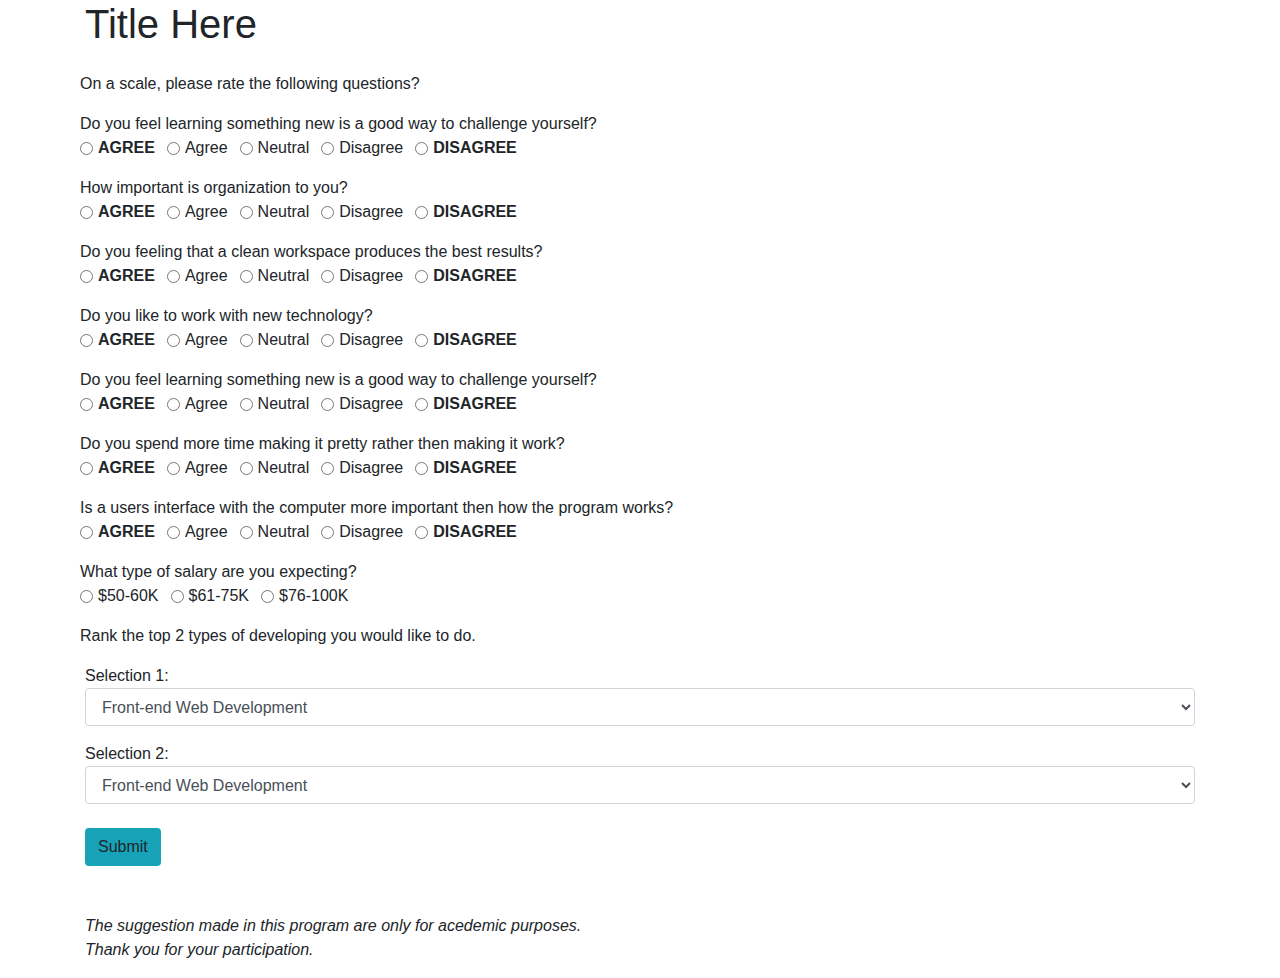
==== survey.html @ e8915353 "add javascript functions preferance to suggester project" ====
<!DOCTYPE html>
<html>
<head>
  <link href="css/bootstrap.css" rel="stylesheet" type="text/css">
  <link href="css/styles.css" rel="stylesheet" type="text/css">
  <script src="js/jquery-3.5.1.js"></script>
  <script src="js/scripts.js"></script>
</head>
<body>
  <div class="container">
    <h1>Title Here</h1>
    <form class="survey">
      <div class="form-row pt-3">
        <div class="">
          <p class="form-check-label">On a scale, please rate the following questions?</p>
        </div>
      </div>
      <div class="form-row pt-3">
        <div class="">
          <p class="form-check-label">Do you feel learning something new is a good way to challenge yourself?</p>
        </div>
      </div>
      <div class="form-row">
        <div class="form-check-inline">
          <input class="form-check-input" type="radio" name="question1" value="5">
          <label class="form-check-label font-weight-bold">AGREE</label>
        </div>
        <div class="form-check-inline">
          <input class="form-check-input" type="radio" name="question1" value="4">
          <label class="form-check-label">Agree</label>
        </div>
        <div class="form-check-inline">
          <input class="form-check-input" type="radio" name="question1" value="3">
          <label class="form-check-label">Neutral</label>
        </div>
        <div class="form-check-inline">
          <input class="form-check-input" type="radio" name="question1" value="2">
          <label class="form-check-label">Disagree</label>
        </div>
        <div class="form-check-inline">
          <input class="form-check-input" type="radio" name="question1" value="1">
          <label class="form-check-label font-weight-bold">DISAGREE</label>
        </div>
      </div>
      <div class="form-row pt-3">
        <div class="">
          <p class="form-check-label">How important is organization to you?</p>
        </div>
      </div>
      <div class="form-row">
        <div class="form-check-inline">
          <input class="form-check-input" type="radio" name="question2" value="5">
          <label class="form-check-label font-weight-bold">AGREE</label>
        </div>
        <div class="form-check-inline">
          <input class="form-check-input" type="radio" name="question2" value="3">
          <label class="form-check-label">Agree</label>
        </div>
        <div class="form-check-inline">
          <input class="form-check-input" type="radio" name="question2" value="3">
          <label class="form-check-label">Neutral</label>
        </div>
        <div class="form-check-inline">
          <input class="form-check-input" type="radio" name="question2" value="2">
          <label class="form-check-label">Disagree</label>
        </div>
        <div class="form-check-inline">
          <input class="form-check-input" type="radio" name="question2" value="1">
          <label class="form-check-label font-weight-bold">DISAGREE</label>
        </div>
      </div>
      <div class="form-row pt-3">
        <div class="">
          <p class="form-check-label">Do you feeling that a clean workspace produces the best results?</p>
        </div>
      </div>
      <div class="form-row">
        <div class="form-check-inline">
          <input class="form-check-input" type="radio" name="question3" value="5">
          <label class="form-check-label font-weight-bold">AGREE</label>
        </div>
        <div class="form-check-inline">
          <input class="form-check-input" type="radio" name="question3" value="3">
          <label class="form-check-label">Agree</label>
        </div>
        <div class="form-check-inline">
          <input class="form-check-input" type="radio" name="question3" value="3">
          <label class="form-check-label">Neutral</label>
        </div>
        <div class="form-check-inline">
          <input class="form-check-input" type="radio" name="question3" value="2">
          <label class="form-check-label">Disagree</label>
        </div>
        <div class="form-check-inline">
          <input class="form-check-input" type="radio" name="question3" value="1">
          <label class="form-check-label font-weight-bold">DISAGREE</label>
        </div>
      </div>
      <div class="form-row pt-3">
        <div class="">
          <p class="form-check-label">Do you like to work with new technology?</p>
        </div>
      </div>
      <div class="form-row">
        <div class="form-check-inline">
          <input class="form-check-input" type="radio" name="question4" value="5">
          <label class="form-check-label font-weight-bold">AGREE</label>
        </div>
        <div class="form-check-inline">
          <input class="form-check-input" type="radio" name="question4" value="3">
          <label class="form-check-label">Agree</label>
        </div>
        <div class="form-check-inline">
          <input class="form-check-input" type="radio" name="question4" value="3">
          <label class="form-check-label">Neutral</label>
        </div>
        <div class="form-check-inline">
          <input class="form-check-input" type="radio" name="question4" value="2">
          <label class="form-check-label">Disagree</label>
        </div>
        <div class="form-check-inline">
          <input class="form-check-input" type="radio" name="question4" value="1">
          <label class="form-check-label font-weight-bold">DISAGREE</label>
        </div>
      </div>
      <div class="form-row pt-3">
        <div class="">
          <p class="form-check-label">Do you feel learning something new is a good way to challenge yourself?</p>
        </div>
      </div>
      <div class="form-row">
        <div class="form-check-inline">
          <input class="form-check-input" type="radio" name="question5" value="5">
          <label class="form-check-label font-weight-bold">AGREE</label>
        </div>
        <div class="form-check-inline">
          <input class="form-check-input" type="radio" name="question5" value="3">
          <label class="form-check-label">Agree</label>
        </div>
        <div class="form-check-inline">
          <input class="form-check-input" type="radio" name="question5" value="3">
          <label class="form-check-label">Neutral</label>
        </div>
        <div class="form-check-inline">
          <input class="form-check-input" type="radio" name="question5" value="2">
          <label class="form-check-label">Disagree</label>
        </div>
        <div class="form-check-inline">
          <input class="form-check-input" type="radio" name="question5" value="1">
          <label class="form-check-label font-weight-bold">DISAGREE</label>
        </div>
      </div>
      <div class="form-row pt-3">
        <div class="">
          <p class="form-check-label">Do you spend more time making it pretty rather then making it work?</p>
        </div>
      </div>
      <div class="form-row">
        <div class="form-check-inline">
          <input class="form-check-input" type="radio" name="question6" value="5">
          <label class="form-check-label font-weight-bold">AGREE</label>
        </div>
        <div class="form-check-inline">
          <input class="form-check-input" type="radio" name="question6" value="3">
          <label class="form-check-label">Agree</label>
        </div>
        <div class="form-check-inline">
          <input class="form-check-input" type="radio" name="question6" value="3">
          <label class="form-check-label">Neutral</label>
        </div>
        <div class="form-check-inline">
          <input class="form-check-input" type="radio" name="question6" value="2">
          <label class="form-check-label">Disagree</label>
        </div>
        <div class="form-check-inline">
          <input class="form-check-input" type="radio" name="question6" value="1">
          <label class="form-check-label font-weight-bold">DISAGREE</label>
        </div>
      </div>
      <div class="form-row pt-3">
        <div class="">
          <p class="form-check-label">Is a users interface with the computer more important then how the program works?</p>
        </div>
      </div>
      <div class="form-row">
        <div class="form-check-inline">
          <input class="form-check-input" type="radio" name="question7" value="5">
          <label class="form-check-label font-weight-bold">AGREE</label>
        </div>
        <div class="form-check-inline">
          <input class="form-check-input" type="radio" name="question7" value="3">
          <label class="form-check-label">Agree</label>
        </div>
        <div class="form-check-inline">
          <input class="form-check-input" type="radio" name="question7" value="3">
          <label class="form-check-label">Neutral</label>
        </div>
        <div class="form-check-inline">
          <input class="form-check-input" type="radio" name="question7" value="2">
          <label class="form-check-label">Disagree</label>
        </div>
        <div class="form-check-inline">
          <input class="form-check-input" type="radio" name="question7" value="1">
          <label class="form-check-label font-weight-bold">DISAGREE</label>
        </div>
      </div>
      <div class="form-row pt-3">
        <div class="">
          <p class="form-check-label">What type of salary are you expecting?</p>
        </div>
      </div>
      <div class="form-row">
        <div class="form-check-inline">
          <input class="form-check-input" type="radio" name="salary" value="1">
          <label class="form-check-label" >$50-60K</label>
        </div>
        <div class="form-check-inline">
          <input class="form-check-input" type="radio" name="salary" value="2">
          <label class="form-check-label" >$61-75K</label>
        </div>
        <div class="form-check-inline">
          <input class="form-check-input" type="radio" name="salary" value="3">
          <label class="form-check-label" >$76-100K</label>
        </div>
      </div>
      <div class="form-row pt-3">
        <div class="">
          <p class="form-check-label">Rank the top 2 types of developing you would like to do.</p>
        </div>
      </div>
      <div class="pt-3">
        <p class="form-check-label">Selection 1:</p>
        <div class="">
          <select class="form-control" id="first">
            <option value="6">Front-end Web Development</option>
            <option value="5">Back-end Web Development</option>
            <option value="4">Mobile Development</option>
            <option value="3">Game Development</option>
            <option value="2">Desktop Application Development</option>
            <option value="1">System Development</option>
          </select>
        </div>
      </div>
      <div class="pt-3">
        <p class="form-check-label">Selection 2:</p>
        <div class="">
          <select class="form-control" id="second">
            <option value="6">Front-end Web Development</option>
            <option value="5">Back-end Web Development</option>
            <option value="4">Mobile Development</option>
            <option value="3">Game Development</option>
            <option value="2">Desktop Application Development</option>
            <option value="1">System Development</option>
          </select>
        </div>
      </div>

      <button type="submit" class="btn bg-info mt-4">Submit</button>
      <p class="pt-5 font-italic">The suggestion made in this program are only for acedemic purposes.</br>Thank you for your participation.</p>
    </form>
    <div id="language">
      <p>Your starter language should be <span id="suggested-language"></span>.</p>
      <p>Please follow the links below to read more about your suggested programs</p>
      <ul>
        <li><a href=""></a>JavaScript</li>
        <li><a href=""></a>Python</li>
        <li><a href=""></a>Ruby</li>
        <li><a href=""></a>Java</li>
        <li><a href=""></a>PHP</li>
        <li><a href=""></a>C#</li>
        <li><a href=""></a>Go</li>
      </ul>
    </div>
  </div>
</body>
</html>
---- css/styles.css ----
#language {
  display: none;
}
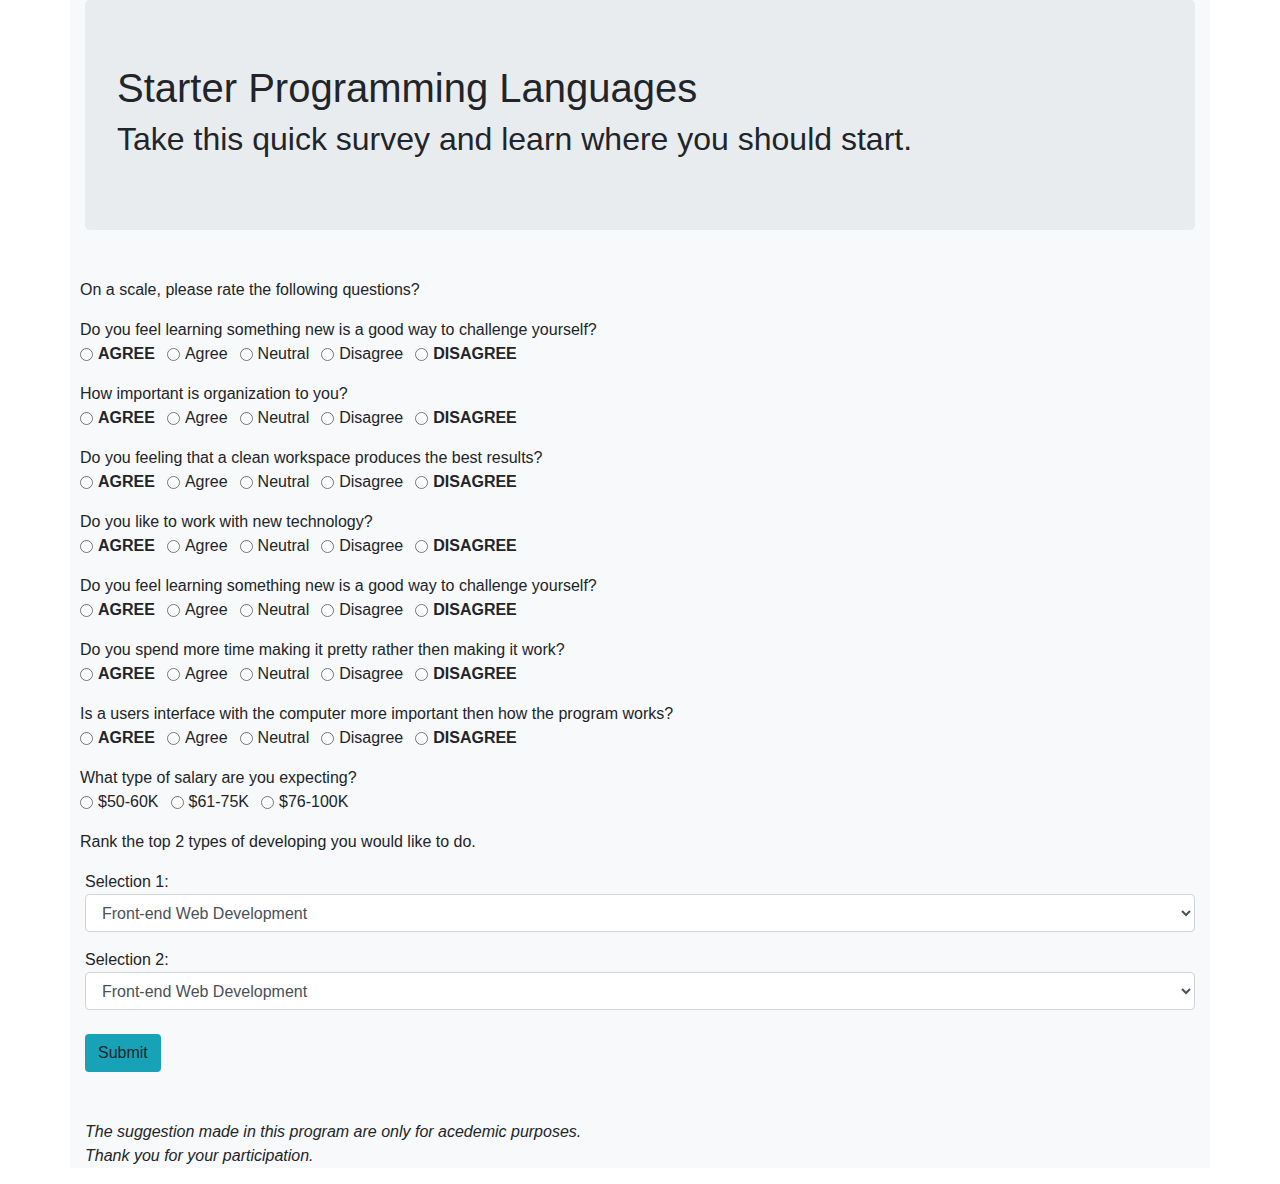
==== commit 5ca2d891: "add links to other training in suggester project" ====
--- a/survey.html
+++ b/survey.html
@@ -5,11 +5,15 @@
   <link href="css/styles.css" rel="stylesheet" type="text/css">
   <script src="js/jquery-3.5.1.js"></script>
   <script src="js/scripts.js"></script>
+  <title>Language Suggester</title>
 </head>
 <body>
-  <div class="container">
-    <h1>Title Here</h1>
-    <form class="survey">
+  <div class="container bg-light">
+    <div class="jumbotron">
+      <h1>Starter Programming Languages</h1>
+      <h2>Take this quick survey and learn where you should start.</h2>
+    </div>
+    <form class="survey ">
       <div class="form-row pt-3">
         <div class="">
           <p class="form-check-label">On a scale, please rate the following questions?</p>
@@ -232,12 +236,12 @@
         <p class="form-check-label">Selection 1:</p>
         <div class="">
           <select class="form-control" id="first">
-            <option value="6">Front-end Web Development</option>
-            <option value="5">Back-end Web Development</option>
-            <option value="4">Mobile Development</option>
-            <option value="3">Game Development</option>
-            <option value="2">Desktop Application Development</option>
-            <option value="1">System Development</option>
+            <option value="1">Front-end Web Development</option>
+            <option value="2">Back-end Web Development</option>
+            <option value="3">Mobile Development</option>
+            <option value="4">Game Development</option>
+            <option value="5">Desktop Application Development</option>
+            <option value="6">System Development</option>
           </select>
         </div>
       </div>
@@ -245,12 +249,12 @@
         <p class="form-check-label">Selection 2:</p>
         <div class="">
           <select class="form-control" id="second">
-            <option value="6">Front-end Web Development</option>
-            <option value="5">Back-end Web Development</option>
-            <option value="4">Mobile Development</option>
-            <option value="3">Game Development</option>
-            <option value="2">Desktop Application Development</option>
-            <option value="1">System Development</option>
+            <option value="1">Front-end Web Development</option>
+            <option value="2">Back-end Web Development</option>
+            <option value="3">Mobile Development</option>
+            <option value="4">Game Development</option>
+            <option value="5">Desktop Application Development</option>
+            <option value="6">System Development</option>
           </select>
         </div>
       </div>
@@ -259,16 +263,16 @@
       <p class="pt-5 font-italic">The suggestion made in this program are only for acedemic purposes.</br>Thank you for your participation.</p>
     </form>
     <div id="language">
-      <p>Your starter language should be <span id="suggested-language"></span>.</p>
+      <p> <span id="suggested-language"></span></p>
       <p>Please follow the links below to read more about your suggested programs</p>
       <ul>
-        <li><a href=""></a>JavaScript</li>
-        <li><a href=""></a>Python</li>
-        <li><a href=""></a>Ruby</li>
-        <li><a href=""></a>Java</li>
-        <li><a href=""></a>PHP</li>
-        <li><a href=""></a>C#</li>
-        <li><a href=""></a>Go</li>
+        <li><a href="https://www.w3schools.com/js/default.asp"></a>JavaScript</li>
+        <li><a href="https://www.w3schools.com/python/default.asp"></a>Python</li>
+        <li><a href="https://www.ruby-lang.org/en/"></a>Ruby</li>
+        <li><a href="https://www.w3schools.com/java/java_intro.asp"></a>Java</li>
+        <li><a href="https://www.w3schools.com/php/default.asp"></a>PHP</li>
+        <li><a href="https://www.w3schools.com/cs/default.asp"></a>C#</li>
+        <li><a href="https://golang.org/"></a>Go</li>
       </ul>
     </div>
   </div>
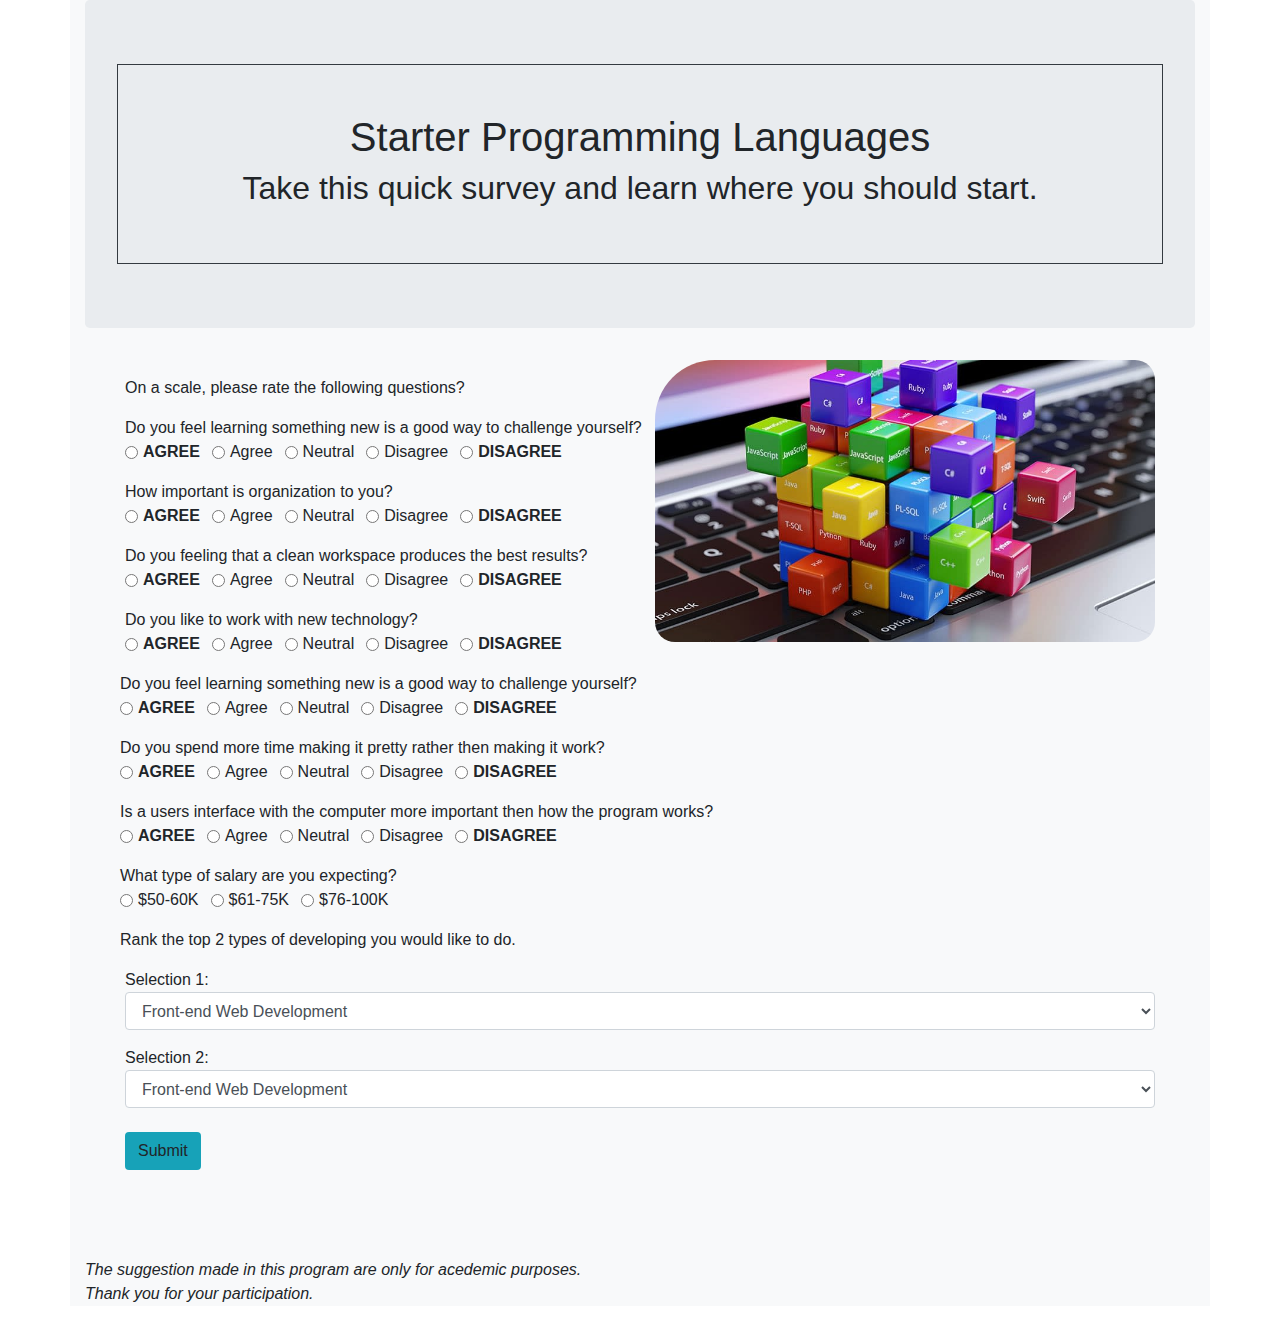
==== commit f672b7ee: "add images and styling to suggester project" ====
--- a/survey.html
+++ b/survey.html
@@ -10,10 +10,13 @@
 <body>
   <div class="container bg-light">
     <div class="jumbotron">
-      <h1>Starter Programming Languages</h1>
-      <h2>Take this quick survey and learn where you should start.</h2>
+      <div class="border border-dark text-center p-5">
+        <h1>Starter Programming Languages</h1>
+        <h2>Take this quick survey and learn where you should start.</h2>
+      </div>
     </div>
-    <form class="survey ">
+    <form class="survey">
+      <img src="img/programming.jpg" class="image">
       <div class="form-row pt-3">
         <div class="">
           <p class="form-check-label">On a scale, please rate the following questions?</p>
@@ -260,21 +263,26 @@
       </div>
 
       <button type="submit" class="btn bg-info mt-4">Submit</button>
-      <p class="pt-5 font-italic">The suggestion made in this program are only for acedemic purposes.</br>Thank you for your participation.</p>
+      
     </form>
+    
     <div id="language">
+      
       <p> <span id="suggested-language"></span></p>
-      <p>Please follow the links below to read more about your suggested programs</p>
+      <p>Please follow the links below to read more about your suggested programs.</p>
+      <img src="img/coding.png" class="coding">
       <ul>
-        <li><a href="https://www.w3schools.com/js/default.asp"></a>JavaScript</li>
-        <li><a href="https://www.w3schools.com/python/default.asp"></a>Python</li>
-        <li><a href="https://www.ruby-lang.org/en/"></a>Ruby</li>
-        <li><a href="https://www.w3schools.com/java/java_intro.asp"></a>Java</li>
-        <li><a href="https://www.w3schools.com/php/default.asp"></a>PHP</li>
-        <li><a href="https://www.w3schools.com/cs/default.asp"></a>C#</li>
-        <li><a href="https://golang.org/"></a>Go</li>
+        <li><a href="https://www.w3schools.com/js/default.asp">JavaScript</a></li>
+        <li><a href="https://www.w3schools.com/python/default.asp">Python</a></li>
+        <li><a href="https://www.ruby-lang.org/en/">Ruby</a></li>
+        <li><a href="https://www.w3schools.com/java/java_intro.asp">Java</a></li>
+        <li><a href="https://www.w3schools.com/php/default.asp">PHP</a></li>
+        <li><a href="https://www.w3schools.com/cs/default.asp">C#</a></li>
+        <li><a href="https://golang.org/">Go</a></li>
       </ul>
+      
     </div>
+    <p class="pt-5 font-italic">The suggestion made in this program are only for acedemic purposes.</br>Thank you for your participation.</p>
   </div>
 </body>
 </html>--- a/css/styles.css
+++ b/css/styles.css
@@ -1,3 +1,20 @@
 #language {
   display: none;
+  padding: 0 60px 60px 60px;
 }
+
+.survey {
+  padding: 0 40px 40px 40px;
+}
+
+.image {
+  float: right;
+  width: 500px;
+  border-radius: 60px 20px 20px 20px;
+}
+
+.coding {
+  float: right;
+  width: 400px;
+  border-radius: 60px 20px 20px 20px;
+}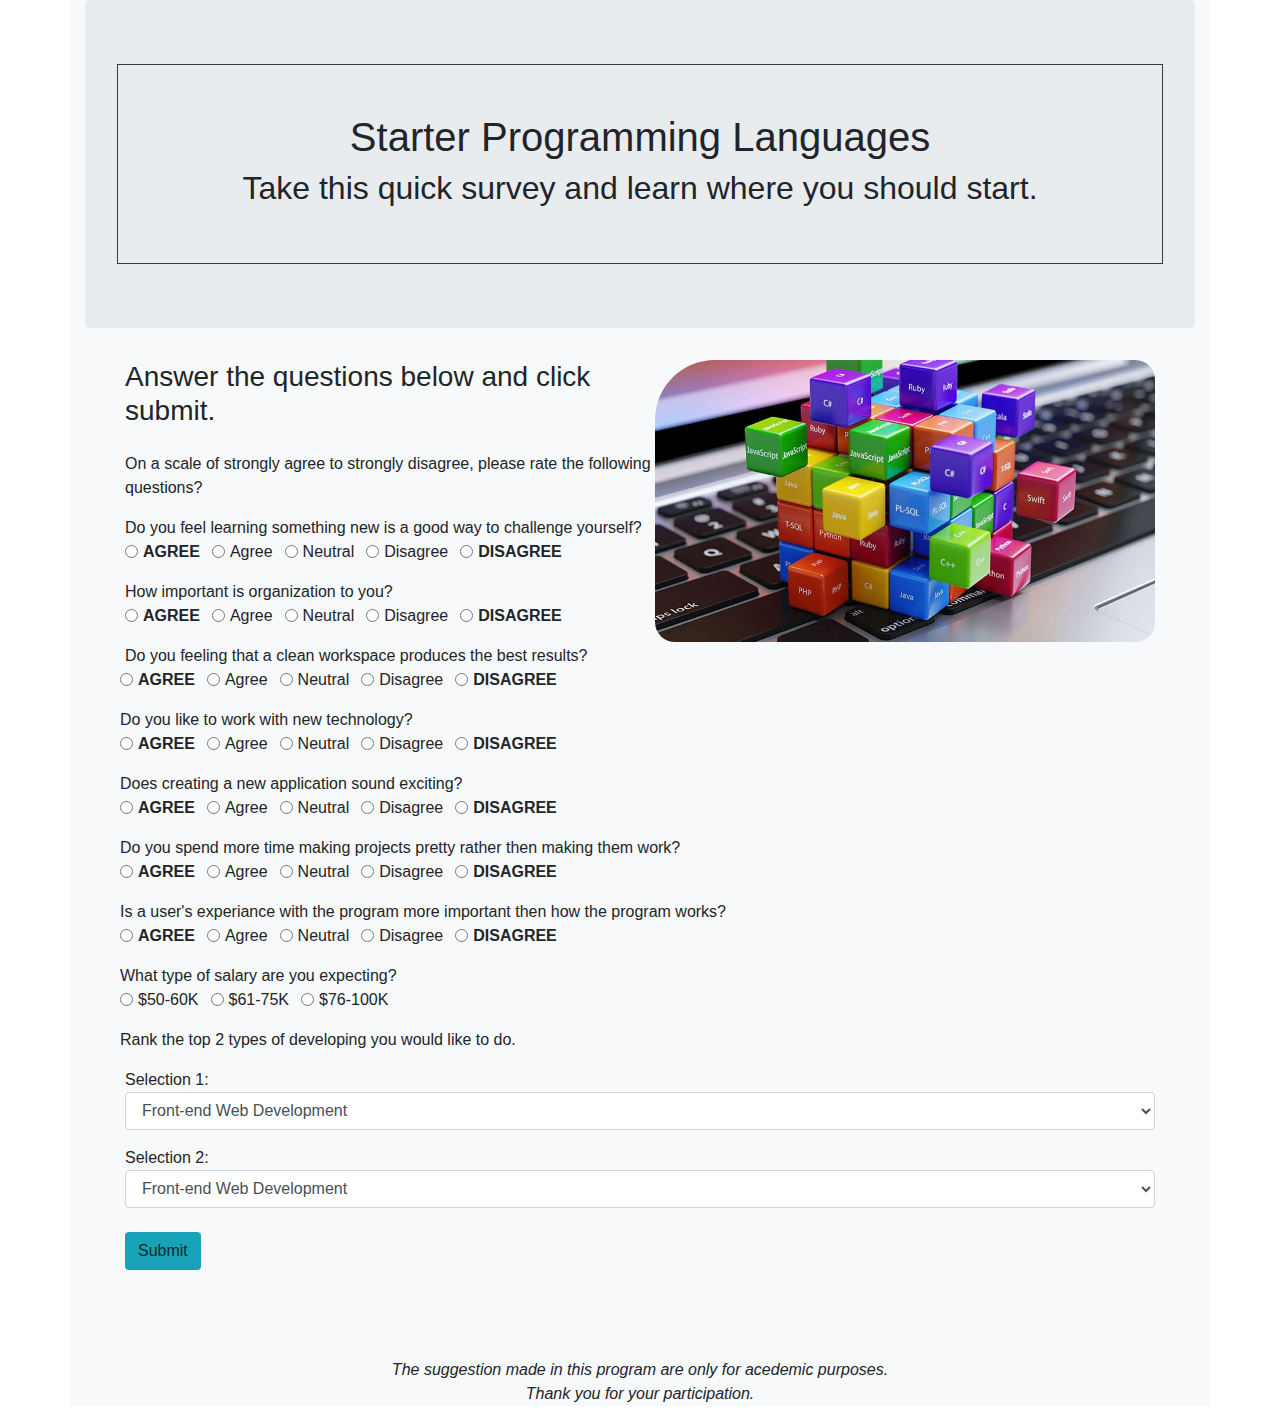
==== commit 4f4eadae: "add final touches before submission to suggester project" ====
--- a/survey.html
+++ b/survey.html
@@ -17,9 +17,10 @@
     </div>
     <form class="survey">
       <img src="img/programming.jpg" class="image">
-      <div class="form-row pt-3">
-        <div class="">
-          <p class="form-check-label">On a scale, please rate the following questions?</p>
+      <h3>Answer the questions below and click submit.</h3>
+      <div class="form-row pt-3">
+        <div class="">
+          <p class="form-check-label">On a scale of strongly agree to strongly disagree, please rate the following questions?</p>
         </div>
       </div>
       <div class="form-row pt-3">
@@ -132,7 +133,7 @@
       </div>
       <div class="form-row pt-3">
         <div class="">
-          <p class="form-check-label">Do you feel learning something new is a good way to challenge yourself?</p>
+          <p class="form-check-label">Does creating a new application sound exciting?</p>
         </div>
       </div>
       <div class="form-row">
@@ -159,7 +160,7 @@
       </div>
       <div class="form-row pt-3">
         <div class="">
-          <p class="form-check-label">Do you spend more time making it pretty rather then making it work?</p>
+          <p class="form-check-label">Do you spend more time making projects pretty rather then making them work?</p>
         </div>
       </div>
       <div class="form-row">
@@ -186,7 +187,7 @@
       </div>
       <div class="form-row pt-3">
         <div class="">
-          <p class="form-check-label">Is a users interface with the computer more important then how the program works?</p>
+          <p class="form-check-label">Is a user's experiance with the program more important then how the program works?</p>
         </div>
       </div>
       <div class="form-row">
@@ -263,11 +264,9 @@
       </div>
 
       <button type="submit" class="btn bg-info mt-4">Submit</button>
-      
     </form>
-    
     <div id="language">
-      
+      <h3>Here are your results:</h3>
       <p> <span id="suggested-language"></span></p>
       <p>Please follow the links below to read more about your suggested programs.</p>
       <img src="img/coding.png" class="coding">
@@ -280,9 +279,8 @@
         <li><a href="https://www.w3schools.com/cs/default.asp">C#</a></li>
         <li><a href="https://golang.org/">Go</a></li>
       </ul>
-      
     </div>
-    <p class="pt-5 font-italic">The suggestion made in this program are only for acedemic purposes.</br>Thank you for your participation.</p>
+    <p class="pt-5 font-italic text-center">The suggestion made in this program are only for acedemic purposes.</br>Thank you for your participation.</p>
   </div>
 </body>
 </html>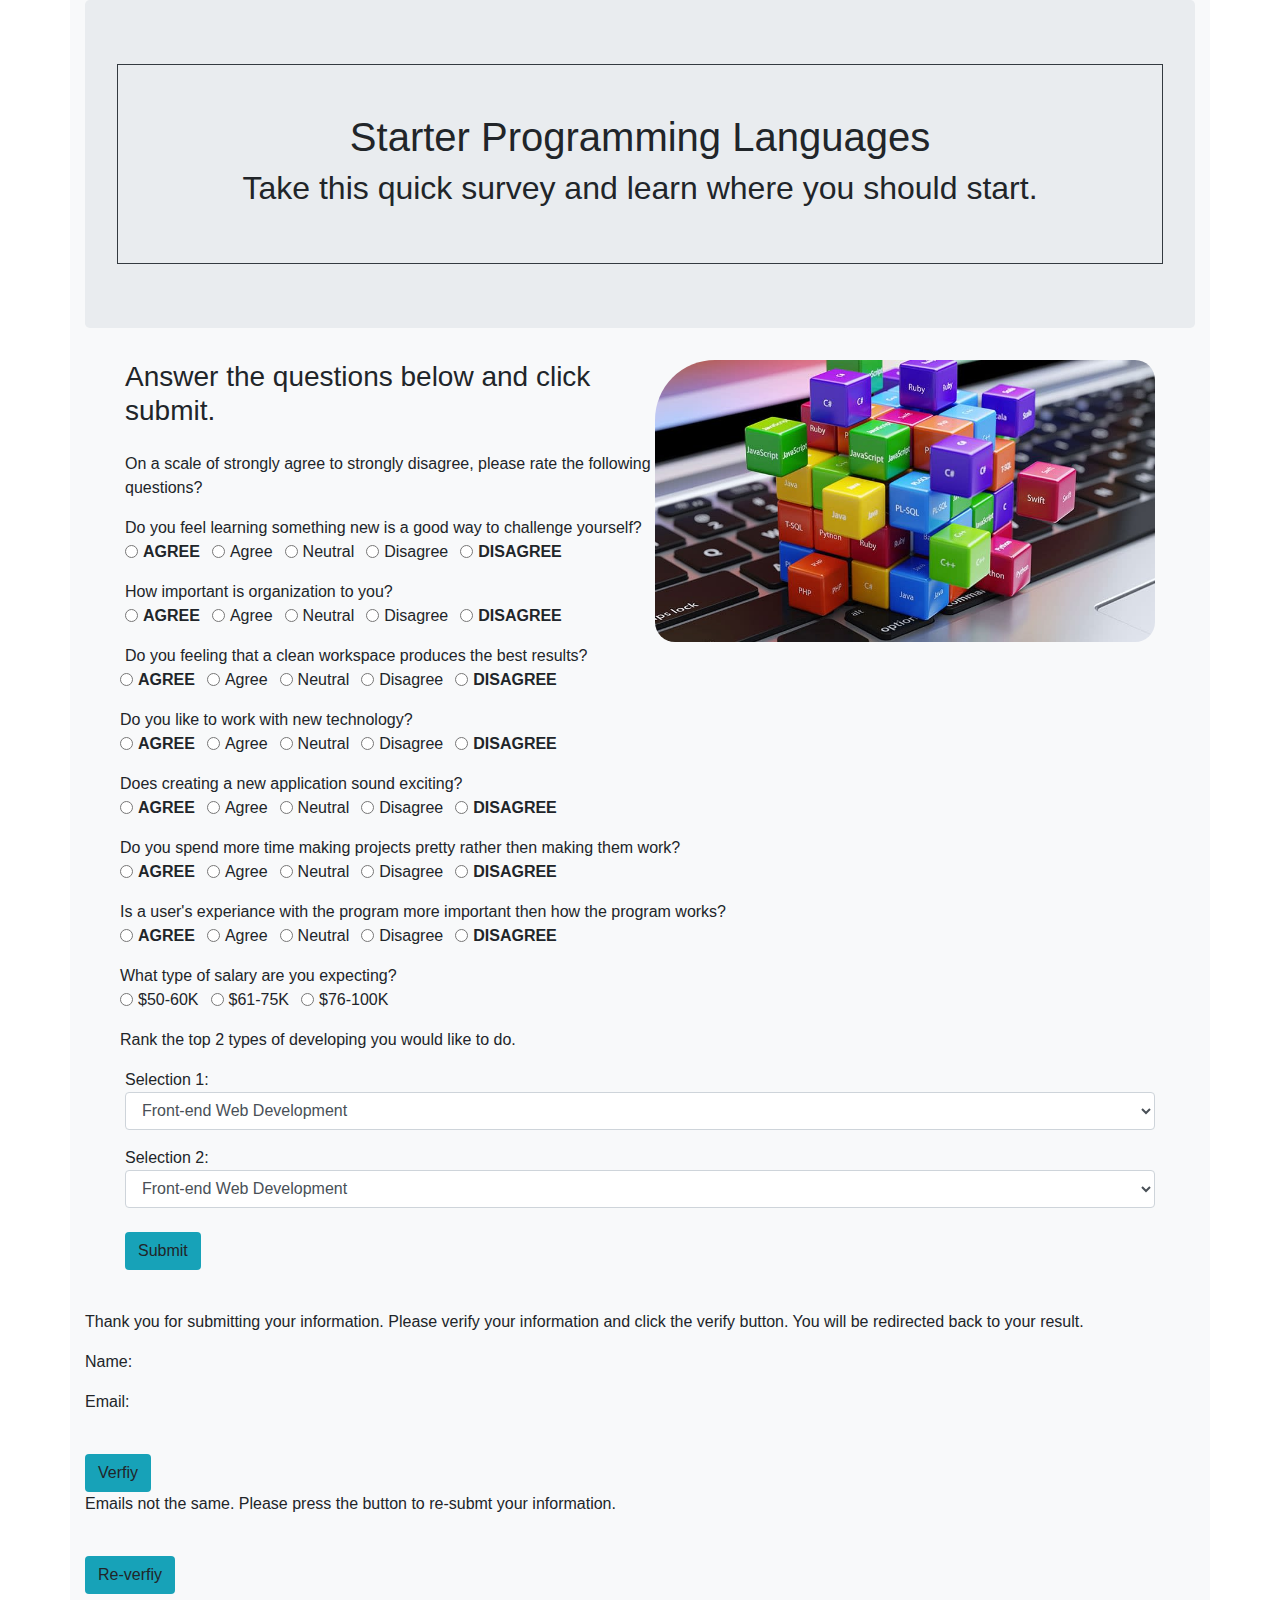
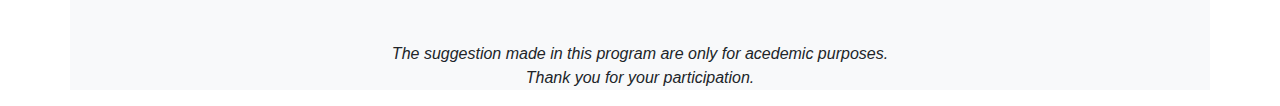
==== commit 49a6dbb9: "add name and email to html and send project" ====
--- a/survey.html
+++ b/survey.html
@@ -265,21 +265,58 @@
 
       <button type="submit" class="btn bg-info mt-4">Submit</button>
     </form>
-    <div id="language">
-      <h3>Here are your results:</h3>
-      <p> <span id="suggested-language"></span></p>
-      <p>Please follow the links below to read more about your suggested programs.</p>
-      <img src="img/coding.png" class="coding">
-      <ul>
-        <li><a href="https://www.w3schools.com/js/default.asp">JavaScript</a></li>
-        <li><a href="https://www.w3schools.com/python/default.asp">Python</a></li>
-        <li><a href="https://www.ruby-lang.org/en/">Ruby</a></li>
-        <li><a href="https://www.w3schools.com/java/java_intro.asp">Java</a></li>
-        <li><a href="https://www.w3schools.com/php/default.asp">PHP</a></li>
-        <li><a href="https://www.w3schools.com/cs/default.asp">C#</a></li>
-        <li><a href="https://golang.org/">Go</a></li>
-      </ul>
-    </div>
+    <form id="language">
+      <div>
+        <h3>Here are your results:</h3>
+        <p> <span id="suggested-language"></span></p>
+        <p>Please follow the links below to read more about your suggested programs.</p>
+        <img src="img/coding.png" class="coding">
+        <ul>
+          <li><a href="https://www.w3schools.com/js/default.asp">JavaScript</a></li>
+          <li><a href="https://www.w3schools.com/python/default.asp">Python</a></li>
+          <li><a href="https://www.ruby-lang.org/en/">Ruby</a></li>
+          <li><a href="https://www.w3schools.com/java/java_intro.asp">Java</a></li>
+          <li><a href="https://www.w3schools.com/php/default.asp">PHP</a></li>
+          <li><a href="https://www.w3schools.com/cs/default.asp">C#</a></li>
+          <li><a href="https://golang.org/">Go</a></li>
+        </ul>
+      </div>
+      <div>
+        <p>If you would like further information, please fill out the information below. You will be redirected back to this page once you have verified.</p>
+        <div class="form-group">
+          <label for="first-name">First Name:</label>
+          <input id="first-name" class="form-control" type="text">
+        </div>
+        <div class="form-group">
+          <label for="last-name">Last Name:</label>
+          <input id="last-name" class="form-control" type="text">
+        </div>
+        <div class="form-group">
+          <label for="email">Email:</label>
+          <input id="email" class="form-control" type="text">
+        </div>
+        <div class="form-group">
+          <label for="email-2">Re-enter Email:</label>
+          <input id="email-2" class="form-control" type="text">
+        </div>
+      </div>
+      <button type="submit" class="btn bg-info mt-4">Verfiy</button>
+      <button onClick="window.location.reload();">Try Again</button>
+    </form>
+    <form id="verify">
+      <div >
+        <p>Thank you for submitting your information. Please verify your information and click the verify button. You will be redirected back to your result.</p>
+        <p>Name: <span id="full-name"></span></p>
+        <p>Email: <span id="verified-email"></span></p>
+        <button type="submit" class="btn bg-info mt-4">Verfiy</button>
+      </div>
+    </form>
+    <form id="not-valid">
+      <div>
+        <p>Emails not the same. Please press the button to re-submt your information.</p>
+        <button type="submit" class="btn bg-info mt-4">Re-verfiy</button>
+      </div>
+    </form>
     <p class="pt-5 font-italic text-center">The suggestion made in this program are only for acedemic purposes.</br>Thank you for your participation.</p>
   </div>
 </body>
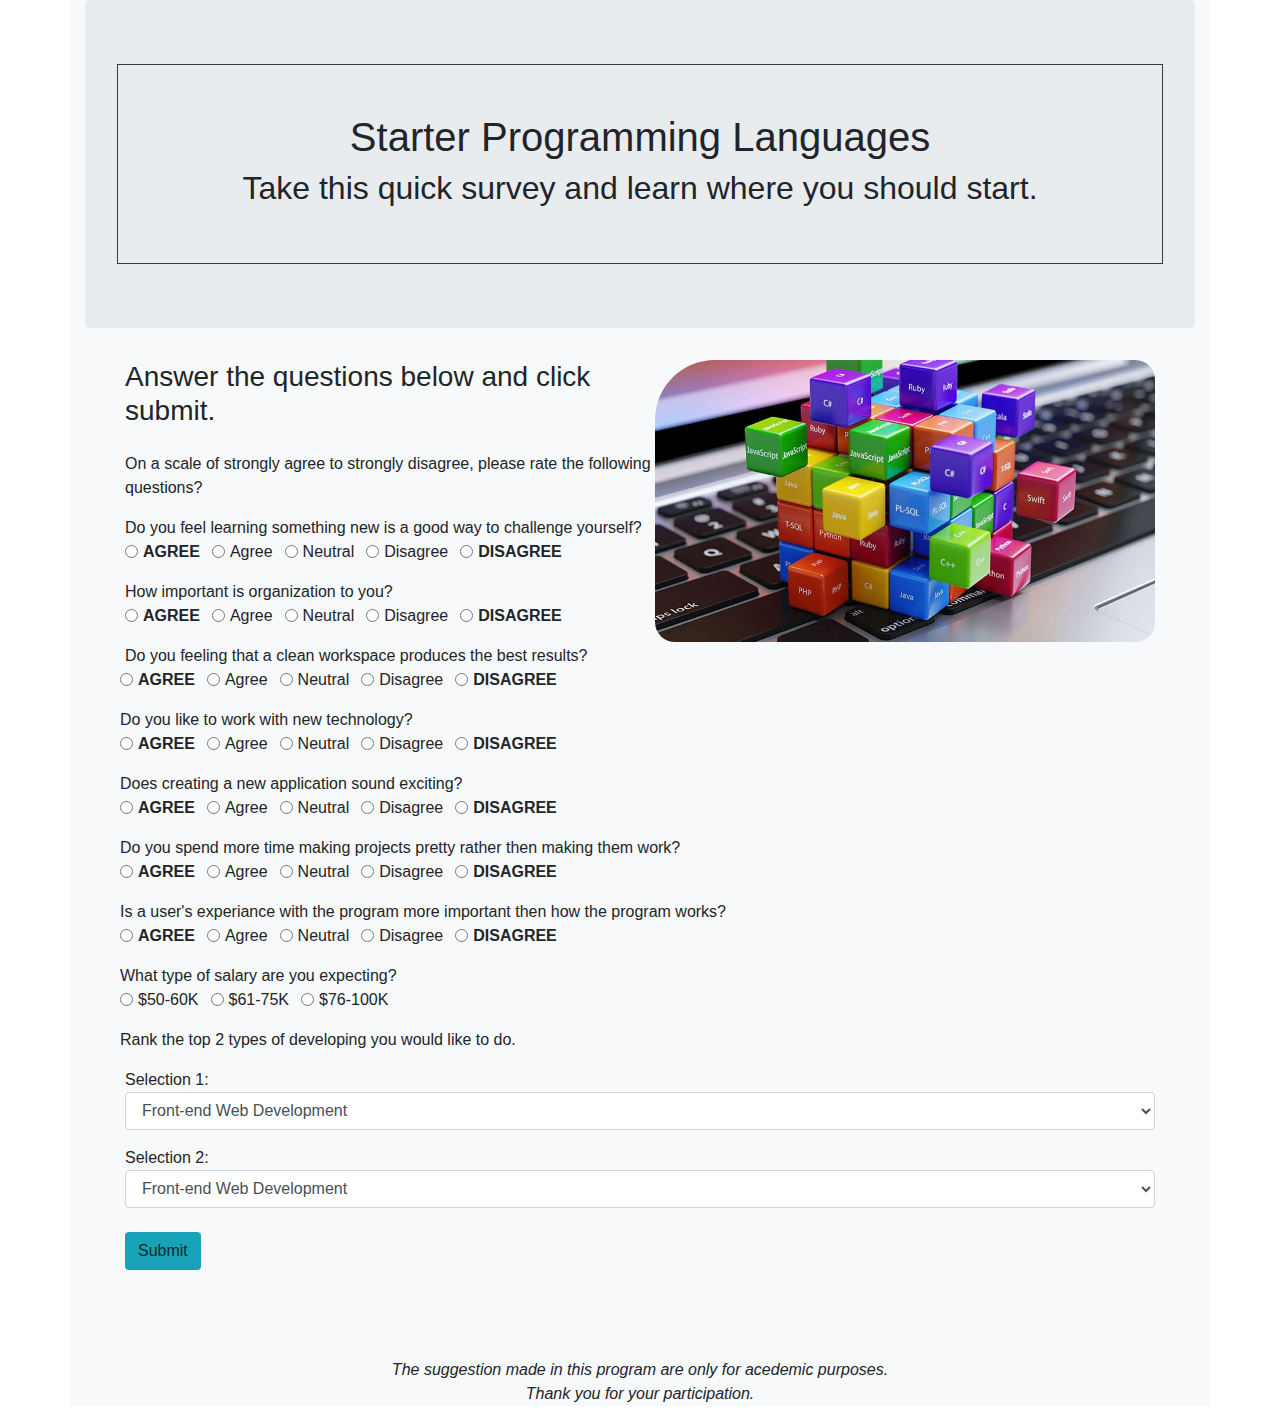
==== commit b933b7d8: "add name and email to css and send project" ====
--- a/survey.html
+++ b/survey.html
@@ -301,7 +301,7 @@
         </div>
       </div>
       <button type="submit" class="btn bg-info mt-4">Verfiy</button>
-      <button onClick="window.location.reload();">Try Again</button>
+      <button class="btn bg-info mt-4" onClick="window.location.reload();">Try Again</button>
     </form>
     <form id="verify">
       <div >
--- a/css/styles.css
+++ b/css/styles.css
@@ -17,4 +17,14 @@
   float: right;
   width: 400px;
   border-radius: 60px 20px 20px 20px;
+}
+
+#verify {
+  display: none;
+  padding: 0 60px 60px 60px;
+}
+
+#not-valid {
+  display: none;
+  padding: 0 60px 60px 60px;
 }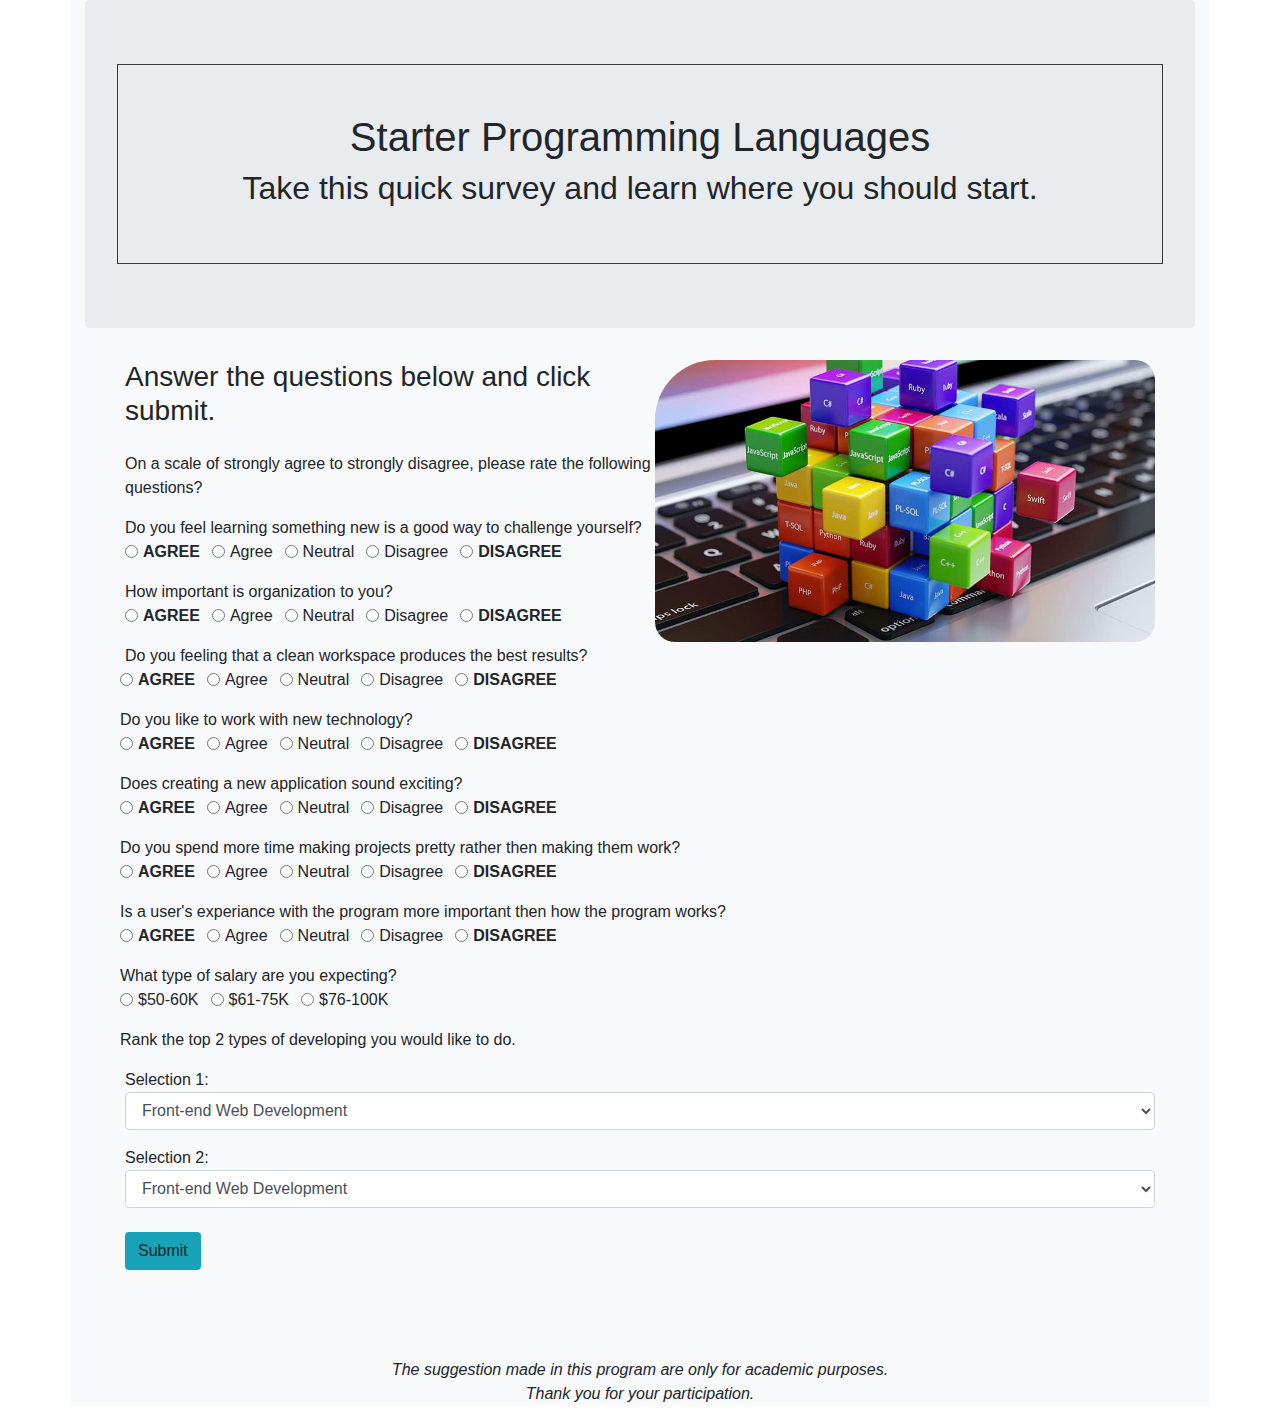
==== commit 769a498e: "edit spelling" ====
--- a/survey.html
+++ b/survey.html
@@ -300,7 +300,7 @@
           <input id="email-2" class="form-control" type="text">
         </div>
       </div>
-      <button type="submit" class="btn bg-info mt-4">Verfiy</button>
+      <button type="submit" class="btn bg-info mt-4">Verify</button>
       <button class="btn bg-info mt-4" onClick="window.location.reload();">Try Again</button>
     </form>
     <form id="verify">
@@ -308,16 +308,16 @@
         <p>Thank you for submitting your information. Please verify your information and click the verify button. You will be redirected back to your result.</p>
         <p>Name: <span id="full-name"></span></p>
         <p>Email: <span id="verified-email"></span></p>
-        <button type="submit" class="btn bg-info mt-4">Verfiy</button>
+        <button type="submit" class="btn bg-info mt-4">Verify</button>
       </div>
     </form>
     <form id="not-valid">
       <div>
-        <p>Emails not the same. Please press the button to re-submt your information.</p>
-        <button type="submit" class="btn bg-info mt-4">Re-verfiy</button>
+        <p>Emails not the same. Please press the button to re-submit your information.</p>
+        <button type="submit" class="btn bg-info mt-4">Re-Verify</button>
       </div>
     </form>
-    <p class="pt-5 font-italic text-center">The suggestion made in this program are only for acedemic purposes.</br>Thank you for your participation.</p>
+    <p class="pt-5 font-italic text-center">The suggestion made in this program are only for academic purposes.</br>Thank you for your participation.</p>
   </div>
 </body>
 </html>